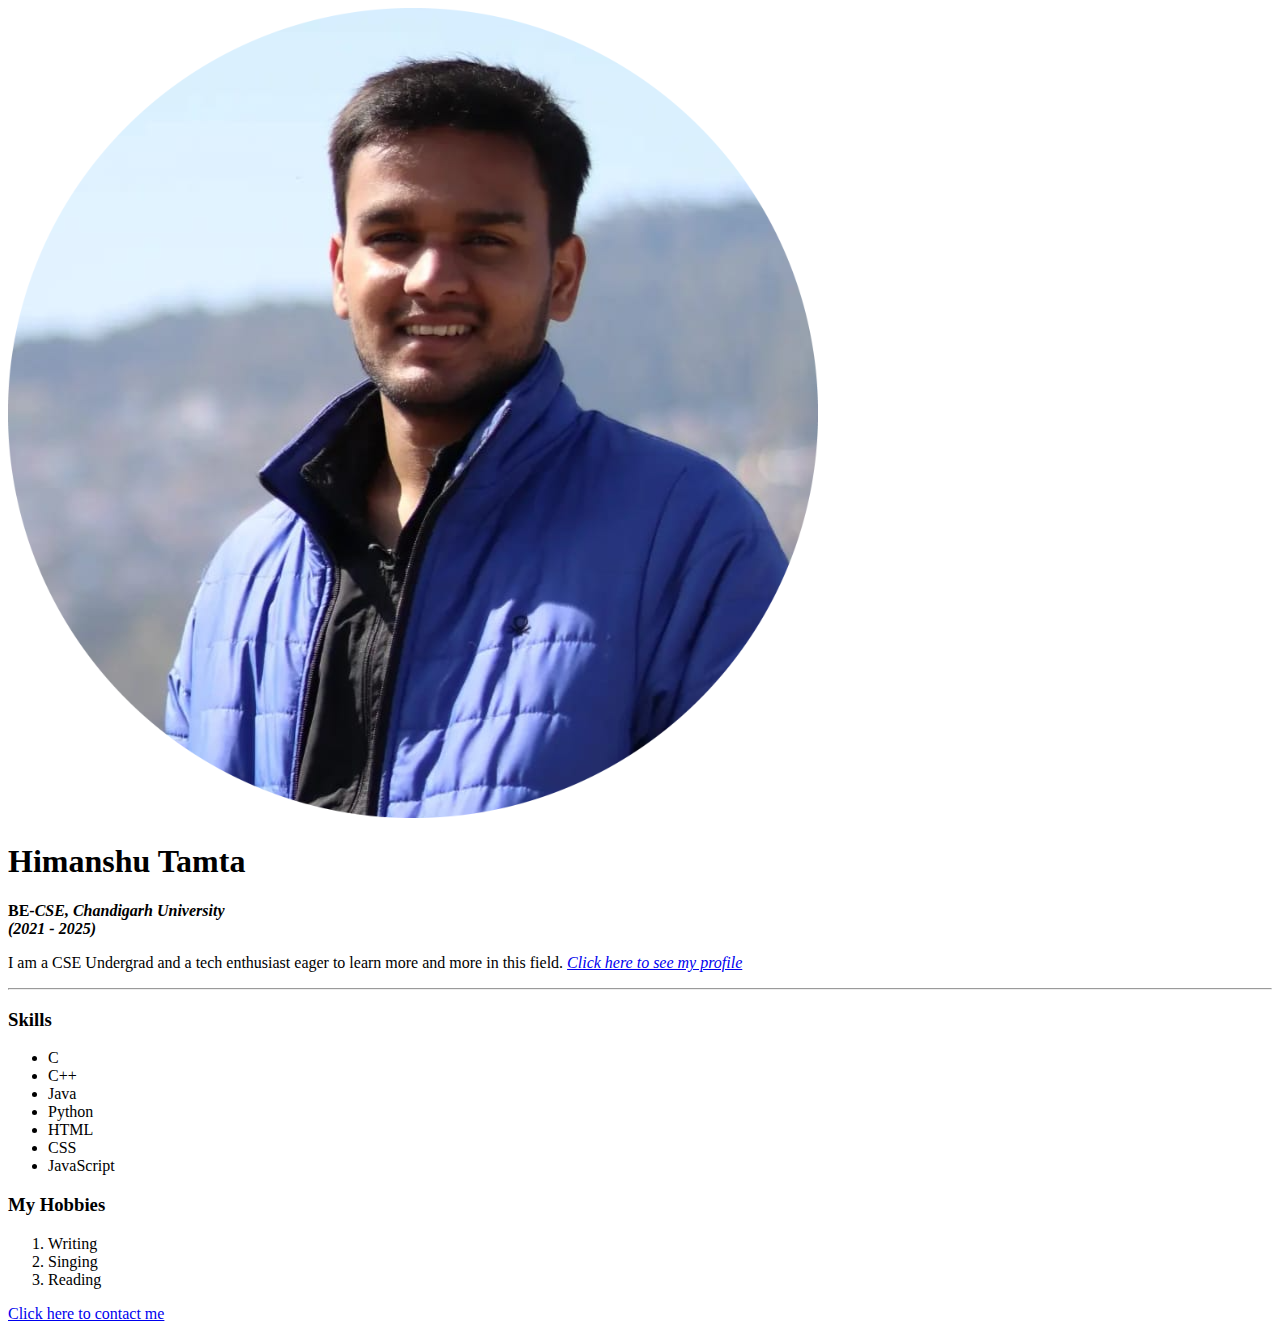
==== index.html @ ad72e5be "contact details page added" ====
<!DOCTYPE html>
<html lang="en">
<head>
    <meta charset="UTF-8">
    <meta http-equiv="X-UA-Compatible" content="IE=edge">
    <meta name="viewport" content="width=device-width, initial-scale=1.0">
    <title>Himanshu's Personal Site</title>
</head>
<body>
    <img src="fotor_2023-1-5_19_24_52.jpeg" alt="Sorry no image found">
    <h1>Himanshu Tamta</h1>
    <p><Strong>BE-<em>CSE, Chandigarh University</em></Strong>
    <br><strong><em>(2021 - 2025)</em></strong>
    </p>
    <p>I am a CSE Undergrad and a tech enthusiast eager to learn more and more in this field.
        <a href="https://github.com/Himanshu3182"><em>Click here to see my profile</em></a>
    </p>
   
    <hr>
    <h3>Skills</h3>
    <ul>
        <li>C</li>
        <li>C++</li>
        <li>Java</li>
        <li>Python</li>
        <li>HTML</li>
        <li>CSS</li>
        <li>JavaScript</li>
    </ul>
    <h3>My Hobbies</h3>
    <ol>
        <li>Writing</li>
        <li>Singing</li>
        <li>Reading</li>
    </ol>

    <a href="Contact.html">Click here to contact me</a>

    
    
</body>
</html>
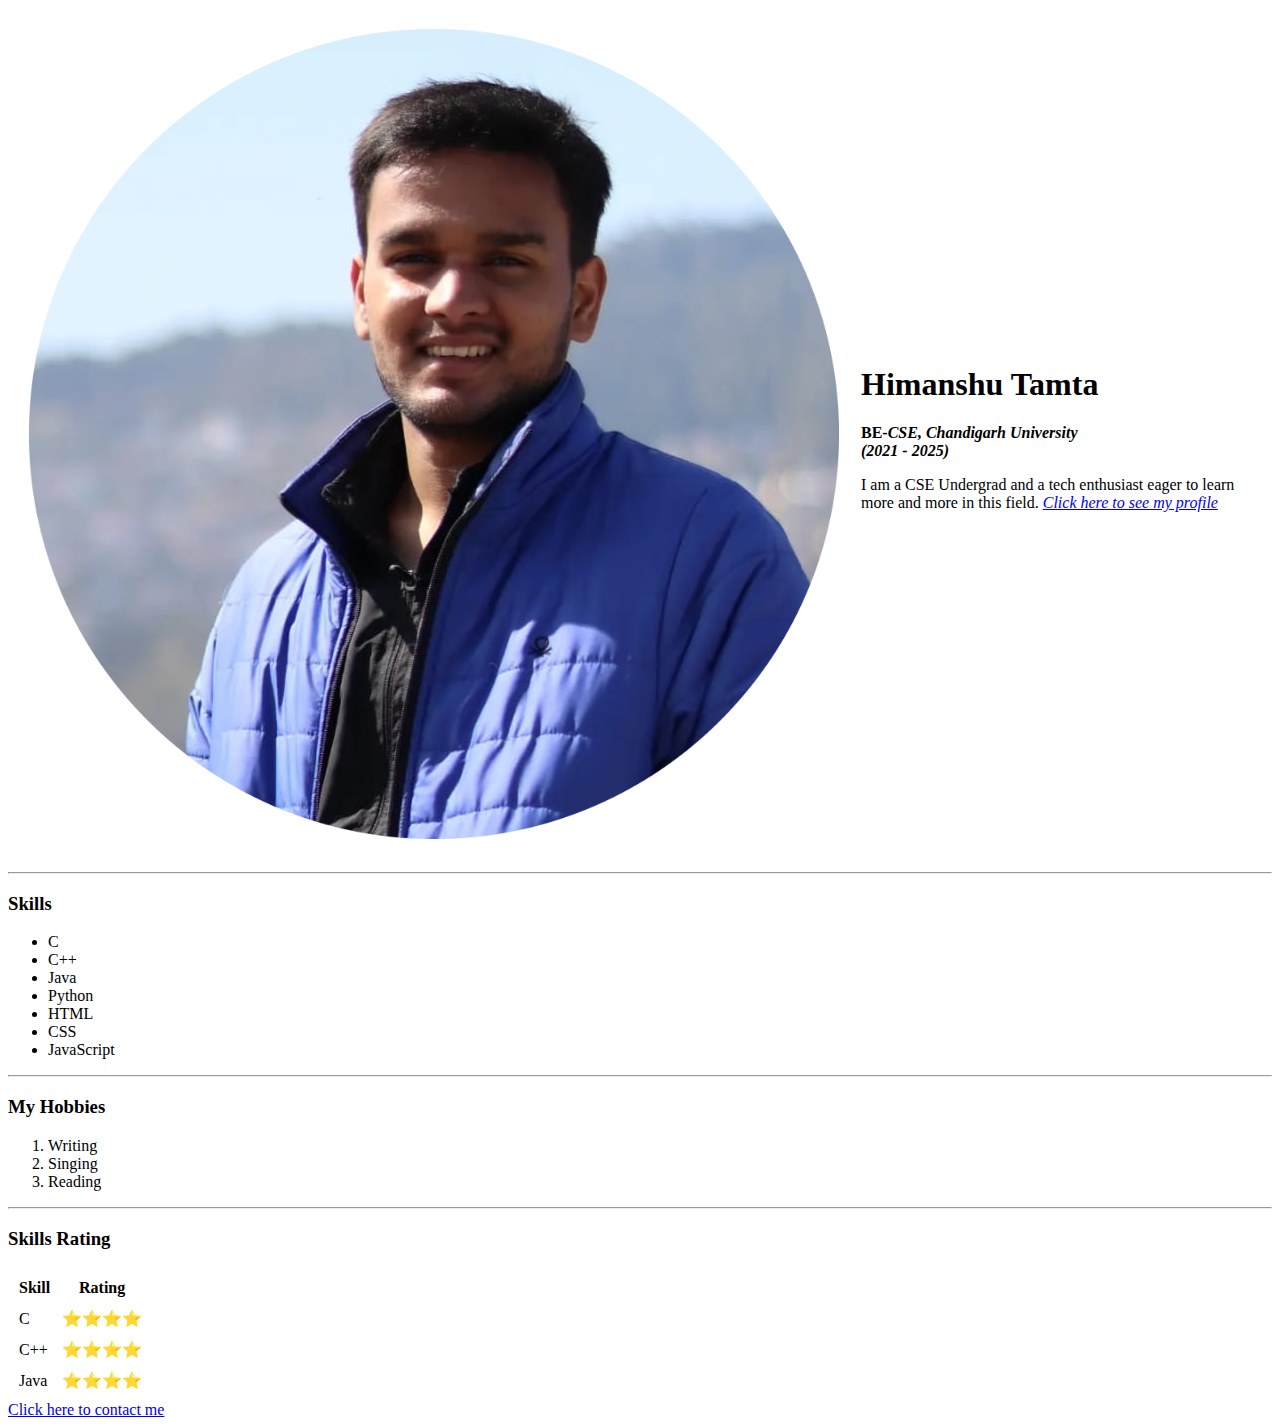
==== commit c19e5953: "Skill Ratings added" ====
--- a/index.html
+++ b/index.html
@@ -7,14 +7,21 @@
     <title>Himanshu's Personal Site</title>
 </head>
 <body>
-    <img src="fotor_2023-1-5_19_24_52.jpeg" alt="Sorry no image found">
-    <h1>Himanshu Tamta</h1>
-    <p><Strong>BE-<em>CSE, Chandigarh University</em></Strong>
-    <br><strong><em>(2021 - 2025)</em></strong>
-    </p>
-    <p>I am a CSE Undergrad and a tech enthusiast eager to learn more and more in this field.
-        <a href="https://github.com/Himanshu3182"><em>Click here to see my profile</em></a>
-    </p>
+  
+   
+
+    <table cellspacing="20">
+        <tr>
+            <td>  <img src="fotor_2023-1-5_19_24_52.jpeg" alt="Sorry no image found"></td>
+            <td> <h1>Himanshu Tamta</h1>
+                <p><Strong>BE-<em>CSE, Chandigarh University</em></Strong>
+                <br><strong><em>(2021 - 2025)</em></strong>
+                </p>
+                <p>I am a CSE Undergrad and a tech enthusiast eager to learn more and more in this field.
+                    <a href="https://github.com/Himanshu3182"><em>Click here to see my profile</em></a>
+                </p></td>
+        </tr>
+    </table>
    
     <hr>
     <h3>Skills</h3>
@@ -27,12 +34,37 @@
         <li>CSS</li>
         <li>JavaScript</li>
     </ul>
+    <hr>
     <h3>My Hobbies</h3>
     <ol>
         <li>Writing</li>
         <li>Singing</li>
         <li>Reading</li>
     </ol>
+    <hr>
+    <h3>Skills Rating</h3>
+    <table cellspacing="10">
+        <thead>
+            <tr>
+                <th>Skill</th>
+                <th>Rating</th>
+            </tr>
+        </thead>
+        <tbody>
+            <tr>
+                <td>C</td>
+                <td>⭐️⭐️⭐️⭐️</td>
+            </tr>
+            <tr>
+                <td>C++</td>
+                <td>⭐️⭐️⭐️⭐️</td>
+            </tr>
+            <tr>
+                <td>Java</td>
+                <td>⭐️⭐️⭐️⭐️</td>
+            </tr>
+        </tbody>
+    </table>
 
     <a href="Contact.html">Click here to contact me</a>
 
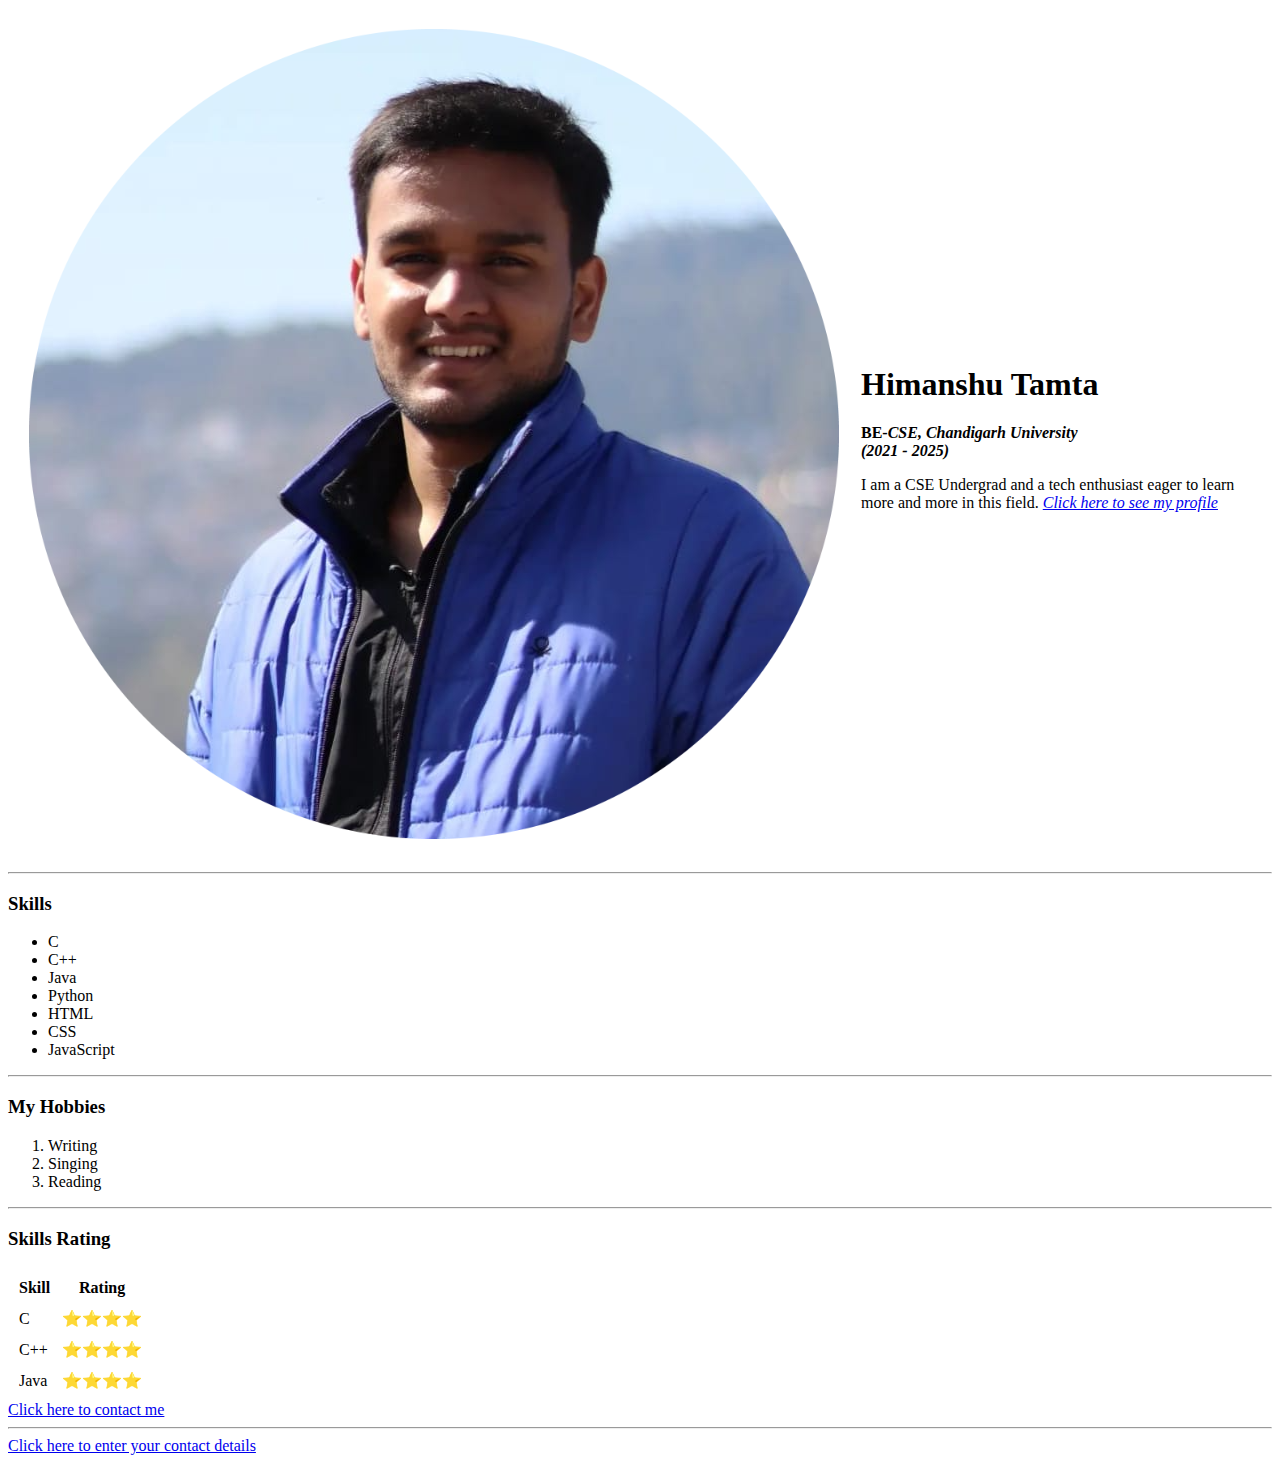
==== commit 5ba072cb: "Contact form added" ====
--- a/index.html
+++ b/index.html
@@ -67,6 +67,8 @@
     </table>
 
     <a href="Contact.html">Click here to contact me</a>
+    <hr>
+    <a href="contactme.html">Click here to enter your contact details</a>
 
     
     
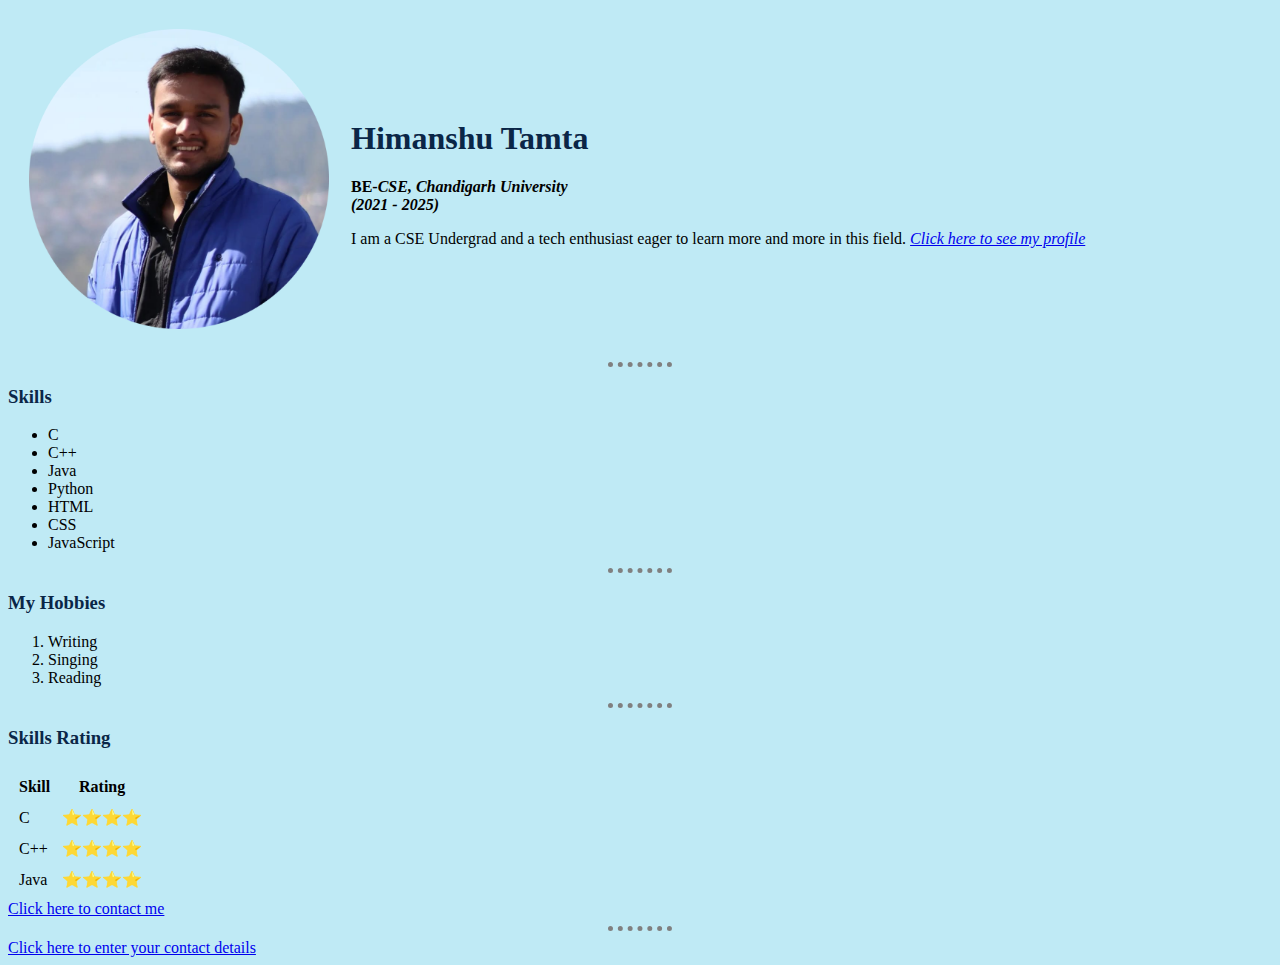
==== commit 74fa6aa5: "CSS files added" ====
--- a/index.html
+++ b/index.html
@@ -5,6 +5,16 @@
     <meta http-equiv="X-UA-Compatible" content="IE=edge">
     <meta name="viewport" content="width=device-width, initial-scale=1.0">
     <title>Himanshu's Personal Site</title>
+    <link rel="stylesheet" href="CSS/styles.css">
+
+<style>
+    img{
+        height:300px;
+    }
+</style>
+
+
+
 </head>
 <body>
   
--- a/CSS/styles.css
+++ b/CSS/styles.css
@@ -0,0 +1,17 @@
+body{
+    background-color: #BFEAF5;
+}
+hr{
+    border-style: none;
+    border-top-style: dotted; 
+    border-color: grey;
+    border-width: 5px;
+    width: 5%;
+
+}
+h1{
+    color: #0A2647;
+}
+h3{
+    color: #0A2647;
+} 